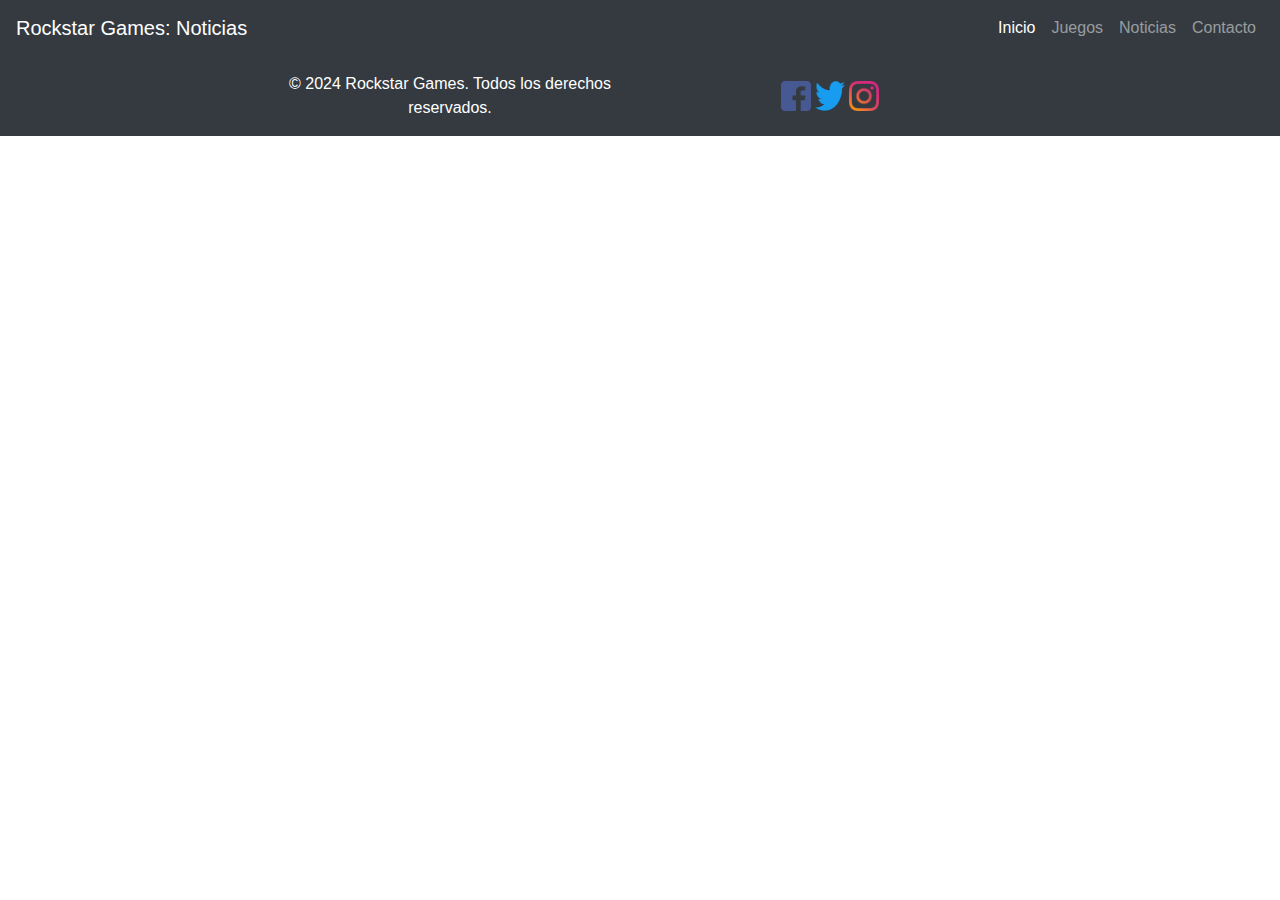
==== src/contacto.html @ 1429d715 "Se crea contactos y se añade footer" ====
<!DOCTYPE html>
<html lang="es">

<head>
    <meta charset="UTF-8">
    <meta name="viewport" content="width=device-width, initial-scale=1.0">
    <link rel="icon" href="../img/favicon.jpg" type="image/x-icon">
    <link rel="shortcut icon" href="../img/favicon.jpg" type="image/x-icon">
    <link rel="stylesheet" href="Proyecto Bootstrap/estilos.css">
    <link rel="stylesheet" href="../css/bootstrap.css">
    <link rel="stylesheet" href="https://maxcdn.bootstrapcdn.com/bootstrap/4.5.2/css/bootstrap.min.css">
    <title>Noticias</title>
</head>

<body>
    <nav class="navbar navbar-expand-lg navbar-dark bg-dark">
        <a class="navbar-brand" href="#">Rockstar Games: Noticias</a>
        <button class="navbar-toggler" type="button" data-toggle="collapse" data-target="#navbarSupportedContent"
            aria-controls="navbarSupportedContent" aria-expanded="false" aria-label="Toggle navigation">
            <span class="navbar-toggler-icon"></span>
        </button>

        <div class="collapse navbar-collapse" id="navbarSupportedContent">
            <ul class="navbar-nav ml-auto">
                <li class="nav-item active">
                    <a class="nav-link" href="../index.html">Inicio</a>
                </li>
                <li class="nav-item">
                    <a class="nav-link" href="juegos.html">Juegos</a>
                </li>
                <li class="nav-item">
                    <a class="nav-link" href="noticias.html">Noticias</a>
                </li>
                <li class="nav-item">
                    <a class="nav-link" href="contacto.html">Contacto</a>
                </li>
            </ul>
        </div>
    </nav>

    
   

    <footer class="bg-dark text-white py-3">
        <div class="container">
            <div class="row justify-content-center align-items-center">
                <div class="col-lg-4">
                    <p class="autor text-center mb-0">© 2024 Rockstar Games. Todos los derechos reservados.</p>
                </div>
                <div class="col-lg-4 text-center">
                    <div class="iconos">
                        <a href="https://www.facebook.com/rockstargamesnoticias/?locale=es_LA" target="_blank"><img
                                src="../img/face.png" alt="" width="30" height="30"></a>
                        <a href="https://twitter.com/RockstarGames" target="_blank"><img src="../img/twitter.png" alt=""
                                width="30" height="30"></a>
                        <a href="http://www.instagram.com/" target="_blank"><img src="../img/inst.png" alt="" width="30"
                                height="30"></a>
                    </div>
                </div>
            </div>
        </div>
    </footer>

    <script src="js/bootstrap.bundle.js"></script>
</body>

</html>
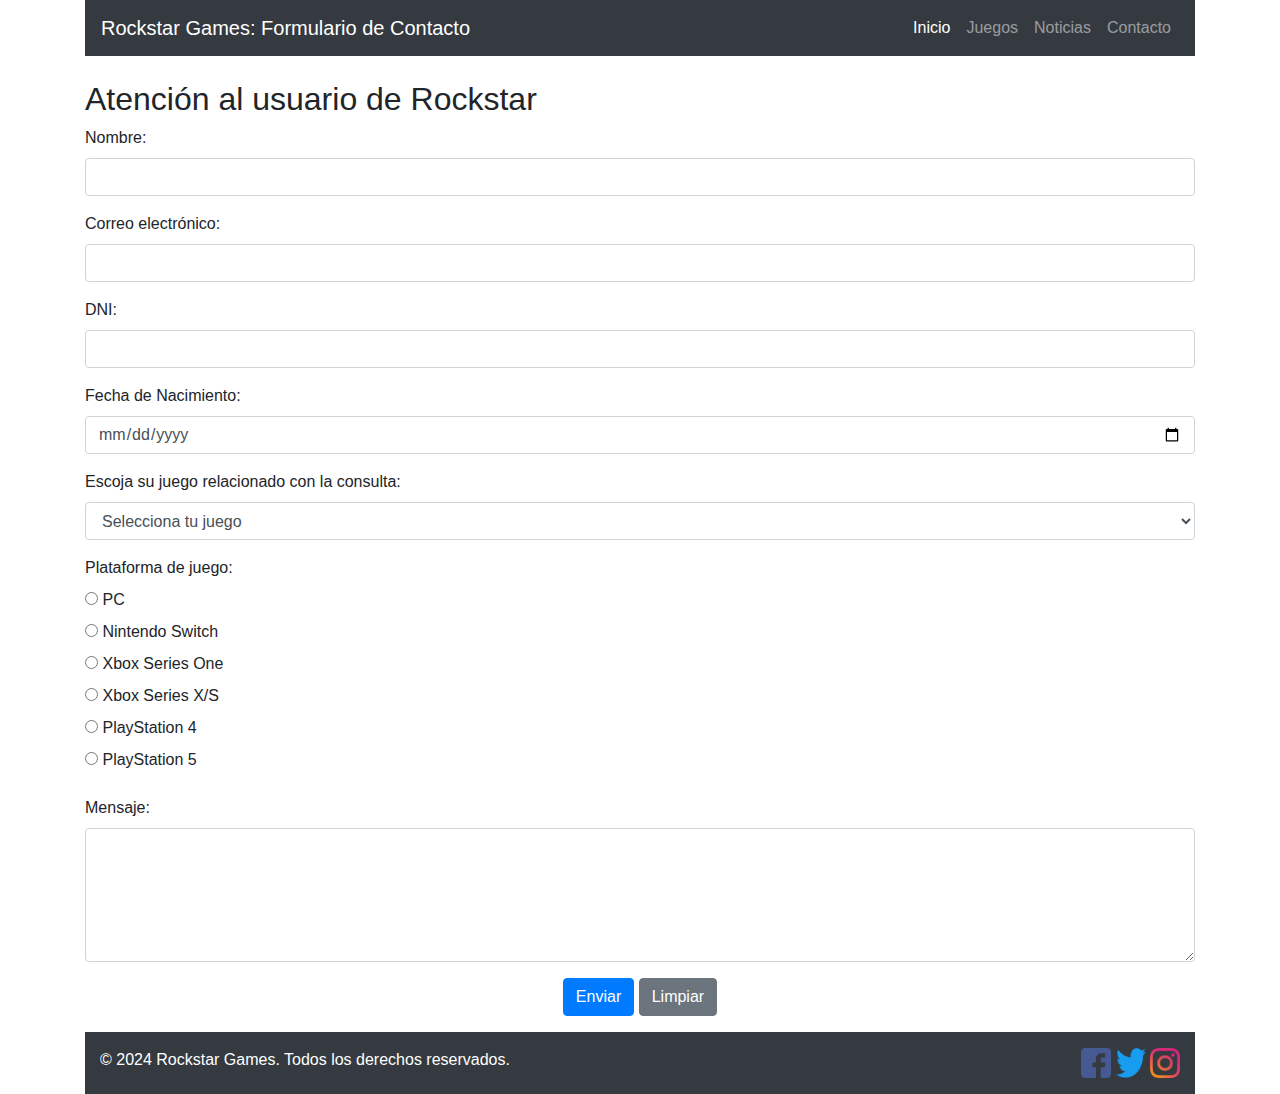
==== commit eb0ec7ce: "commit con formulario hecho y modificaciones en las otras páginas como el carrusel, los containers p" ====
--- a/src/contacto.html
+++ b/src/contacto.html
@@ -6,61 +6,130 @@
     <meta name="viewport" content="width=device-width, initial-scale=1.0">
     <link rel="icon" href="../img/favicon.jpg" type="image/x-icon">
     <link rel="shortcut icon" href="../img/favicon.jpg" type="image/x-icon">
-    <link rel="stylesheet" href="Proyecto Bootstrap/estilos.css">
+    <link rel="stylesheet" href="Proyecto Bootstrap/styles.css">
     <link rel="stylesheet" href="../css/bootstrap.css">
     <link rel="stylesheet" href="https://maxcdn.bootstrapcdn.com/bootstrap/4.5.2/css/bootstrap.min.css">
-    <title>Noticias</title>
+    <title>Formulario de contacto</title>
 </head>
 
 <body>
-    <nav class="navbar navbar-expand-lg navbar-dark bg-dark">
-        <a class="navbar-brand" href="#">Rockstar Games: Noticias</a>
-        <button class="navbar-toggler" type="button" data-toggle="collapse" data-target="#navbarSupportedContent"
-            aria-controls="navbarSupportedContent" aria-expanded="false" aria-label="Toggle navigation">
-            <span class="navbar-toggler-icon"></span>
-        </button>
+    <div class="container">
+        <nav class="navbar navbar-expand-lg navbar-dark bg-dark">
+            <a class="navbar-brand" href="#">Rockstar Games: Formulario de Contacto</a>
+            <button class="navbar-toggler" type="button" data-toggle="collapse" data-target="#navbarSupportedContent"
+                aria-controls="navbarSupportedContent" aria-expanded="false" aria-label="Toggle navigation">
+                <span class="navbar-toggler-icon"></span>
+            </button>
 
-        <div class="collapse navbar-collapse" id="navbarSupportedContent">
-            <ul class="navbar-nav ml-auto">
-                <li class="nav-item active">
-                    <a class="nav-link" href="../index.html">Inicio</a>
-                </li>
-                <li class="nav-item">
-                    <a class="nav-link" href="juegos.html">Juegos</a>
-                </li>
-                <li class="nav-item">
-                    <a class="nav-link" href="noticias.html">Noticias</a>
-                </li>
-                <li class="nav-item">
-                    <a class="nav-link" href="contacto.html">Contacto</a>
-                </li>
-            </ul>
-        </div>
-    </nav>
+            <div class="collapse navbar-collapse" id="navbarSupportedContent">
+                <ul class="navbar-nav ml-auto">
+                    <li class="nav-item active">
+                        <a class="nav-link" href="../index.html">Inicio</a>
+                    </li>
+                    <li class="nav-item">
+                        <a class="nav-link" href="juegos.html">Juegos</a>
+                    </li>
+                    <li class="nav-item">
+                        <a class="nav-link" href="noticias.html">Noticias</a>
+                    </li>
+                    <li class="nav-item">
+                        <a class="nav-link" href="contacto.html">Contacto</a>
+                    </li>
+                </ul>
+            </div>
+        </nav>
 
-    
-   
+        <h2 class="mt-4">Atención al usuario de Rockstar</h2>
+        <form action="#" method="POST">
+            <fieldset>
+                <div class="form-group">
+                    <label for="nombre">Nombre:</label>
+                    <input type="text" id="nombre" name="nombre" class="form-control" required>
+                </div>
+                <div class="form-group">
+                    <label for="correo">Correo electrónico:</label>
+                    <input type="email" id="correo" name="correo" class="form-control" required>
+                </div>
+                <div class="form-group">
+                    <label for="dni">DNI:</label>
+                    <input type="text" id="dni" name="dni" class="form-control" required>
+                </div>
+                <div class="form-group">
+                    <label for="fecha_nacimiento">Fecha de Nacimiento:</label>
+                    <input type="date" id="fecha_nacimiento" name="fecha_nacimiento" class="form-control" required>
+                </div>
+                <div class="form-group">
+                    <label for="juego">Escoja su juego relacionado con la consulta:</label>
+                    <select id="juego" name="juego" class="form-control" required>
+                        <option value="">Selecciona tu juego</option>
+                        <option value="San Andreas">Grand Theft Auto San Andreas</option>
+                        <option value="Chinatown">Grand Theft Auto Chinatown</option>
+                        <option value="Grand Theft Auto IV">Grand Theft Auto IV</option>
+                        <option value="Grand Theft Auto V">Grand Theft Auto V</option>
+                        <option value="Red Dead Redemption">Red Dead Redemption</option>
+                        <option value="Red Dead Redemption 2">Red Dead Redemption 2</option>
+                        <option value="Bully">Bully</option>
+                        <option value="Manhunt">Manhunt</option>
+                    </select>
+                </div>
+            </fieldset>
+            <div class="form-group">
+                <label for="plataforma">Plataforma de juego:</label>
+                <div>
+                    <input type="radio" id="pc" name="plataforma" value="PC" required>
+                    <label for="pc">PC</label>
+                </div>
+                <div>
+                    <input type="radio" id="nintendo" name="plataforma" value="Nintendo Switch" required>
+                    <label for="nintendo">Nintendo Switch</label>
+                </div>
+                <div>
+                    <input type="radio" id="xboxone" name="plataforma" value="Xbox Series One" required>
+                    <label for="xboxone">Xbox Series One</label>
+                </div>
+                <div>
+                    <input type="radio" id="xboxseries" name="plataforma" value="Xbox Series X/S" required>
+                    <label for="xboxseries">Xbox Series X/S</label>
+                </div>
+                <div>
+                    <input type="radio" id="ps4" name="plataforma" value="PlayStation 4" required>
+                    <label for="ps4">PlayStation 4</label>
+                </div>
+                <div>
+                    <input type="radio" id="ps5" name="plataforma" value="PlayStation 5" required>
+                    <label for="ps5">PlayStation 5</label>
+                </div>
+            </div>
+            <div class="form-group">
+                <label for="mensaje">Mensaje:</label>
+                <textarea id="mensaje" name="mensaje" class="form-control" rows="5" required></textarea>
+            </div>
+            <div class="form-group text-center">
+                <button type="submit" class="btn btn-primary">Enviar</button>
+                <button type="reset" class="btn btn-secondary">Limpiar</button>
+            </div>
+        </form>
 
-    <footer class="bg-dark text-white py-3">
-        <div class="container">
-            <div class="row justify-content-center align-items-center">
-                <div class="col-lg-4">
-                    <p class="autor text-center mb-0">© 2024 Rockstar Games. Todos los derechos reservados.</p>
-                </div>
-                <div class="col-lg-4 text-center">
-                    <div class="iconos">
-                        <a href="https://www.facebook.com/rockstargamesnoticias/?locale=es_LA" target="_blank"><img
-                                src="../img/face.png" alt="" width="30" height="30"></a>
-                        <a href="https://twitter.com/RockstarGames" target="_blank"><img src="../img/twitter.png" alt=""
-                                width="30" height="30"></a>
-                        <a href="http://www.instagram.com/" target="_blank"><img src="../img/inst.png" alt="" width="30"
-                                height="30"></a>
+        <footer class="bg-dark text-white py-3">
+            <div class="container">
+                <div class="row">
+                    <div class="col-lg-6 d-flex justify-content-start">
+                        <p class="autor mb-0">© 2024 Rockstar Games. Todos los derechos reservados.</p>
+                    </div>
+                    <div class="col-lg-6 d-flex justify-content-end">
+                        <div class="iconos">
+                            <a href="https://www.facebook.com/rockstargamesnoticias/?locale=es_LA" target="_blank"><img
+                                    src="/img/face.png" alt="" width="30" height="30"></a>
+                            <a href="https://twitter.com/RockstarGames" target="_blank"><img src="/img/twitter.png"
+                                    alt="" width="30" height="30"></a>
+                            <a href="http://www.instagram.com/" target="_blank"><img src="/img/inst.png" alt=""
+                                    width="30" height="30"></a>
+                        </div>
                     </div>
                 </div>
             </div>
-        </div>
-    </footer>
-
+        </footer>
+    </div>
     <script src="js/bootstrap.bundle.js"></script>
 </body>
 
